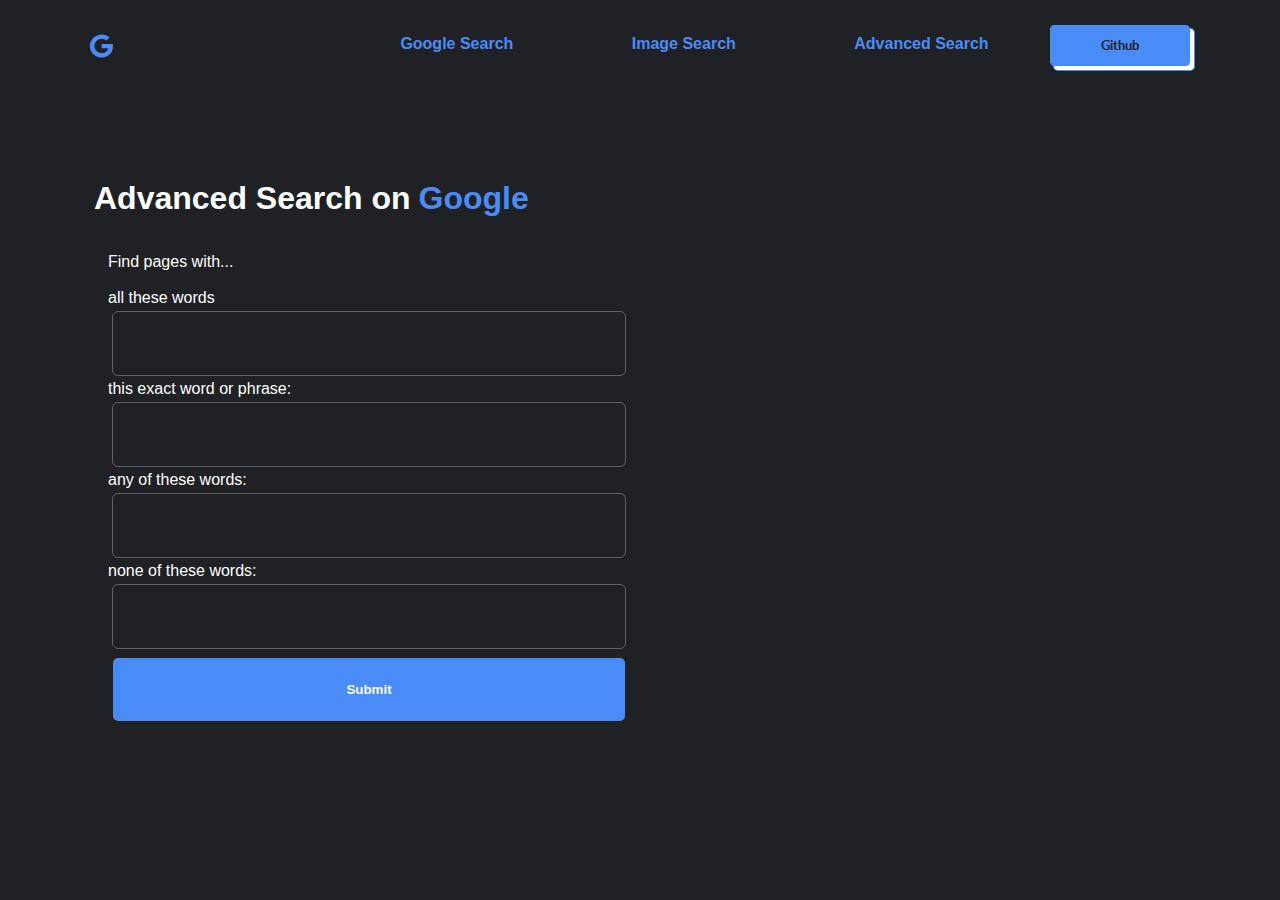
==== html/advanced-search.html @ 00839c17 "initial without bar button implementation" ====
<!DOCTYPE html>
<html lang="en">
    <head>
        <title>Advanced Search</title>
        <link rel="stylesheet" 
        href="https://cdnjs.cloudflare.com/ajax/libs/font-awesome/6.4.2/css/all.min.css">   
        <link rel="stylesheet" href="../css/index.css">
        <link rel="stylesheet" href="../css/advanced.css">
    </head>
    <body>
        <div class="header">
            <i class="fa-brands fa-google fa-xl self big" style="color: #4A8CF7;"></i>
            <i class="fa-solid fa-bars big bar" id="bar" style="color: #4A8CF7;"></i>

            <div class="header-items">
                <a href="/html/index.html" class="highlight">Google Search</a>
                <a href="/html/image-search.html" class="highlight">Image Search</a>
                <a href="" class="highlight">Advanced Search</a>
                <button id="gitBtn" class="button-50" role="button">Github</button>
            </div>
           
        </div>

        <div class="advanced">
            <div class="title">
                <h1>Advanced Search on </h1>
                <h1 class="highlight">Google</h1>
            </div>
            <form>
                <p>Find pages with...</p>
                <label for="allWords">all these words</label>
                <input type="text"  id="allWords">
                <label for="exactWord">this exact word or phrase:</label>
                <input type="text" id="exactWord">
                <label for="anyWord">any of these words:</label>
                <input type="text"  id="anyWord">
                <label for="noneWord">none of these words:</label>
                <input type="text"  id="noneWord">
                <input type="submit">    
            </form>
        </div>

        <script src="../js/index.js"></script>
    </body>
</html>
---- css/index.css ----
@import url('https://fonts.googleapis.com/css2?family=Cedarville+Cursive&family=Lato&display=swap');

* {
    box-sizing: border-box;
    margin: 0;
    padding: 0;
    color: white;
}
  
body {
    font-family: Arial, Helvetica, sans-serif;
    background-color: #202124;
}

.header{
    display: flex;
    align-items: center;
    justify-content: flex-end;
    height: 8vh;
    padding: 5vh 10vh;
}

.header > .self {
    margin-right: auto;
}

.header > a, .header > .header-items > a{
    margin: 5vh;
    text-decoration: none;
    font-weight: bold;
    padding: 12px;
    border-radius: 10px;
}

.header > a:hover{
    color: white;

}

.bar{
    display: none;
}

input[type=text]{
    background-color: #202124;
    outline: 1px solid #5F6368;

}

.show{
  background-color: white;
}

@media (min-width: 768px) {
  .header > .button-50, .header > .header-items > .button-50 {
    padding: 12px 50px;
  }
}


@media (max-width: 1100px) {

    .header-items{
      display: none;
    }

    .bar{
      display: block;
    }

    .big{
      font-size: 4vh;
    }
  
  
}
---- css/advanced.css ----
.highlight {
    color: #4A8CF7;
}

.advanced > .title{
    display: flex;
}

.advanced >.title >h1{
    margin: 0 4px;
}

.advanced { 
    height: 90vh;
    padding: 10vh;
    display: flex;
    flex-direction: column;
}

.advanced > form{
    display: flex;
    flex-direction: column;
    padding: 2vh;
}

.advanced > form> p {
    margin: 2vh 0;
}

.advanced > form > input[type=submit]{
    background-color: #4A8CF7;
    color: white;
    font-weight: bold;
}

.advanced > form > input[type=submit]:hover{
    background-color: #1D5ABD;
    cursor: pointer;
}

.advanced > form > input{ 
  padding: 10px;
  height: 7vh;
  width: 40vw;
  box-shadow: none;
  border: none;
  margin: 5px;
  border-radius: 5px;
}

.button-50 {
    background-color: #4A8CF7;
    background-image: none;
    font-family: 'Cedarville Cursive', cursive;
    font-family: 'Lato', sans-serif;
    font-weight: bold;
    border: 1px solid #4A8CF7;
    border-radius: 4px;
    color: #1D1D1D;
    box-shadow: #fff 4px 4px 0 0,#4A8CF7 4px 4px 0 1px;
    box-sizing: border-box;
    cursor: pointer;
    display: inline-block;
    line-height: 15px;
    overflow: visible;
    padding: 12px 2px;
    text-align: center;
    text-transform: none;
    touch-action: manipulation;
    user-select: none;
    -webkit-user-select: none;
    vertical-align: middle;
    white-space: nowrap;
  }
  
  .button-50:focus {
    text-decoration: none;
  }
  
  .button-50:hover {
    text-decoration: none;
    background-color: #4A8CF7;
  }
  
  .button-50:active {
    box-shadow: rgba(0, 0, 0, .125) 0 3px 5px inset;
    outline: 0;
  }
  
  .button-50:not([disabled]):active {
    box-shadow: #fff 2px 2px 0 0, #000 2px 2px 0 1px;
    transform: translate(2px, 2px);
  }
  
  
  @media (max-width: 1100px) {
  
    .advanced >.title >h1{
      font-size: 2.5vh;
      margin: 0 10px;
  }

    .advanced > form > input{ 
    width: 70vw;
    font-size: 1.5vh;
    margin: 50px;
  }

  .advanced{
    padding: 2vh;
  }

  
}
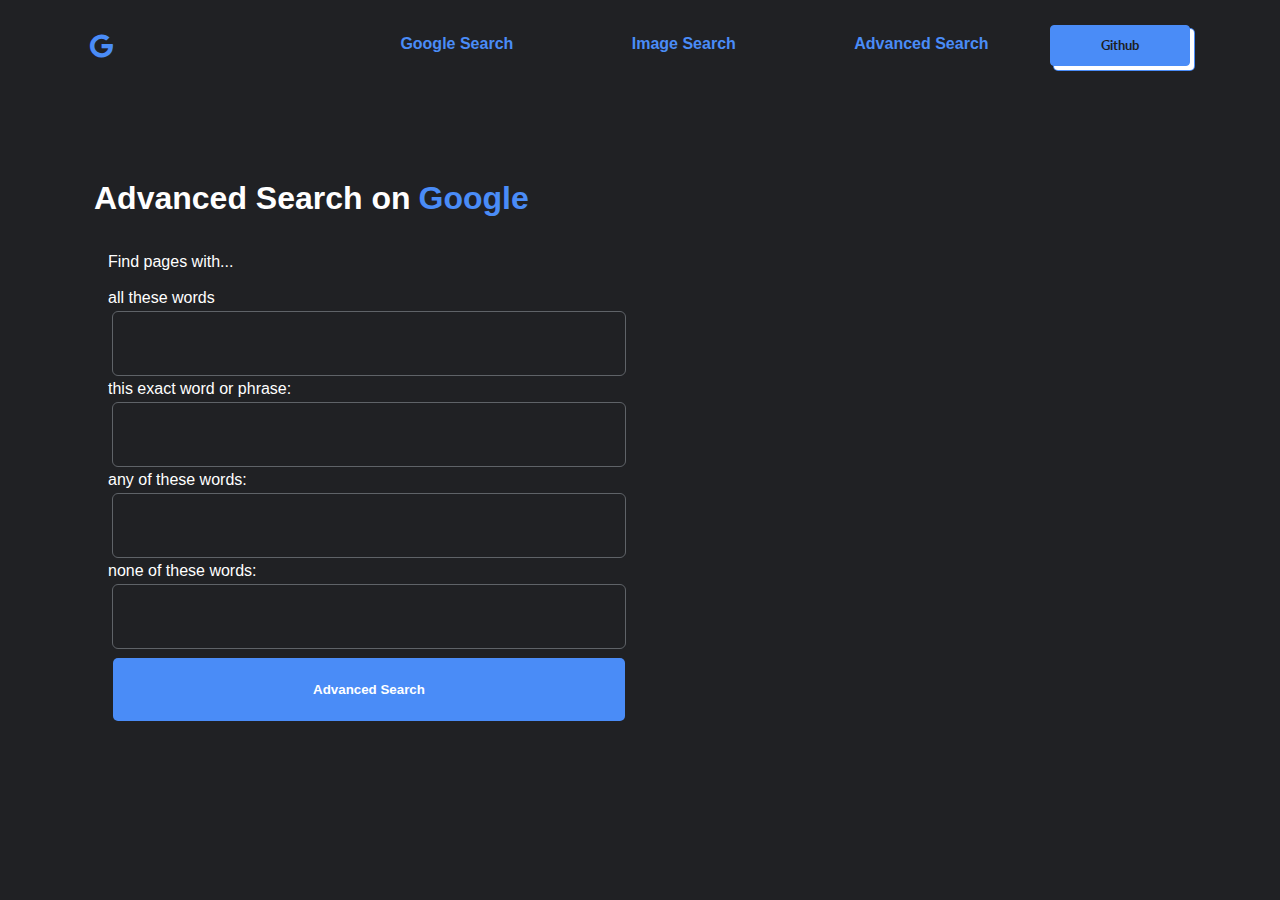
==== commit 8a327877: "simplified version with parameters" ====
--- a/html/advanced-search.html
+++ b/html/advanced-search.html
@@ -18,28 +18,24 @@
                 <a href="" class="highlight">Advanced Search</a>
                 <button id="gitBtn" class="button-50" role="button">Github</button>
             </div>
-           
         </div>
-
         <div class="advanced">
             <div class="title">
                 <h1>Advanced Search on </h1>
                 <h1 class="highlight">Google</h1>
             </div>
-            <form>
+            <form action="https://www.google.com/search" method="GET">
                 <p>Find pages with...</p>
                 <label for="allWords">all these words</label>
-                <input type="text"  id="allWords">
+                <input type="text" name="q" id="allWords">
                 <label for="exactWord">this exact word or phrase:</label>
-                <input type="text" id="exactWord">
+                <input type="text" name="as_epq" id="exactWord">
                 <label for="anyWord">any of these words:</label>
-                <input type="text"  id="anyWord">
+                <input type="text" name="as_oq" id="anyWord">
                 <label for="noneWord">none of these words:</label>
-                <input type="text"  id="noneWord">
-                <input type="submit">    
+                <input type="text" name="as_eq" id="noneWord">
+                <input type="submit" value="Advanced Search">    
             </form>
         </div>
-
-        <script src="../js/index.js"></script>
     </body>
 </html>
--- a/css/index.css
+++ b/css/index.css
@@ -24,7 +24,7 @@
     margin-right: auto;
 }
 
-.header > a, .header > .header-items > a{
+ a{
     margin: 5vh;
     text-decoration: none;
     font-weight: bold;
@@ -47,9 +47,24 @@
 
 }
 
-.show{
-  background-color: white;
+.show-items {
+  display: none;
+  position: absolute;
+  flex-direction: column;
+  top: 0;
+  left: 0;
+  background-color: lightgray;
+  transition: left 0.3s ease, width 0.3s ease;
+  width: 70vw;
+  height: 100vh;
+  z-index: 999; /* Um número alto para garantir que esteja acima de outros elementos */
 }
+
+.show-items > a{
+  color: black;
+  font-size: 3vh;
+}
+
 
 @media (min-width: 768px) {
   .header > .button-50, .header > .header-items > .button-50 {
@@ -57,9 +72,7 @@
   }
 }
 
-
 @media (max-width: 1100px) {
-
     .header-items{
       display: none;
     }
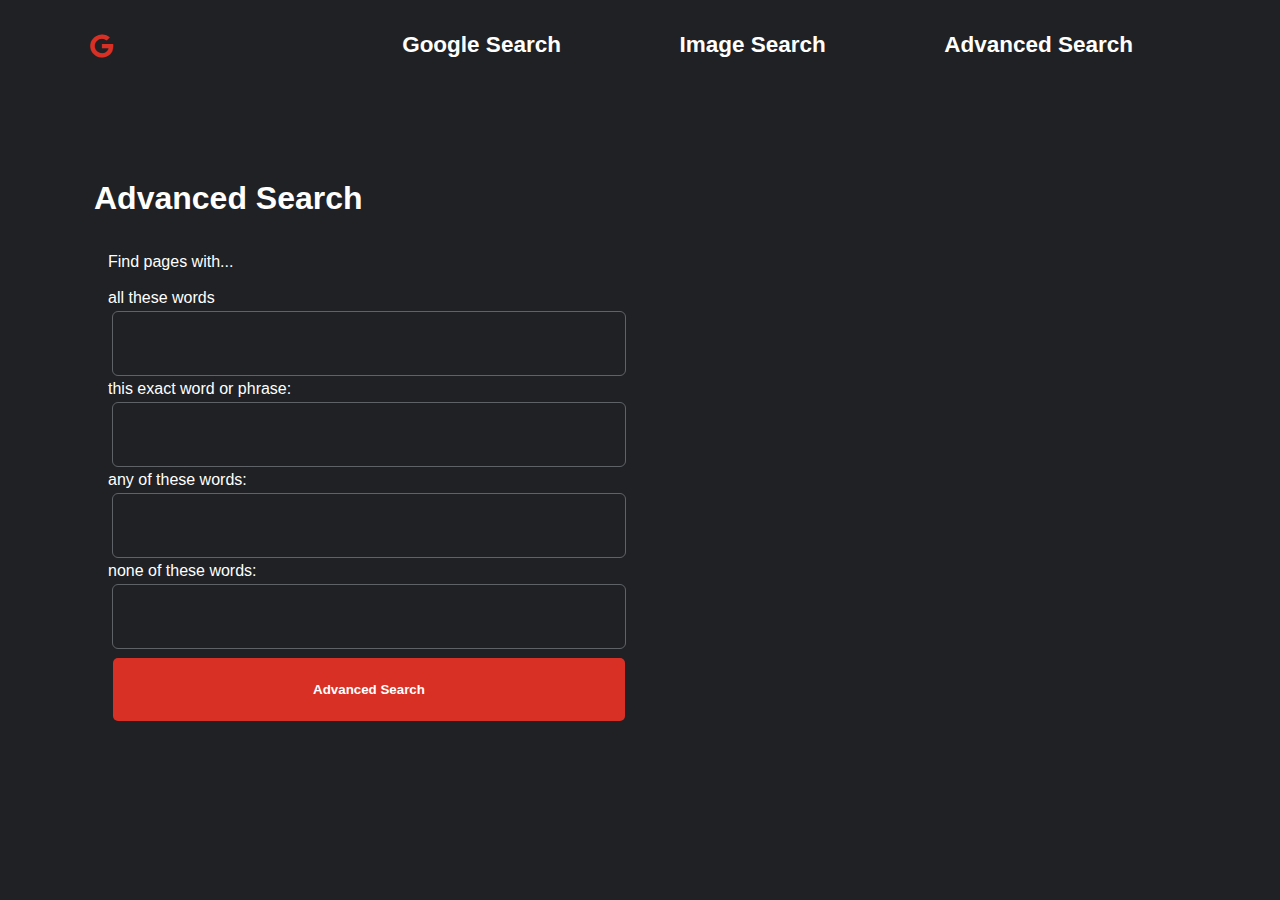
==== commit 8bac4a5c: "changes in style" ====
--- a/html/advanced-search.html
+++ b/html/advanced-search.html
@@ -9,20 +9,23 @@
     </head>
     <body>
         <div class="header">
-            <i class="fa-brands fa-google fa-xl self big" style="color: #4A8CF7;"></i>
-            <i class="fa-solid fa-bars big bar" id="bar" style="color: #4A8CF7;"></i>
+            <i class="fa-brands fa-google fa-xl self big" style="color: #D93025;"></i>
+            <i class="fa-solid fa-bars big bar" id="bar" style="color: #D93025;"></i>
 
             <div class="header-items">
                 <a href="/html/index.html" class="highlight">Google Search</a>
                 <a href="/html/image-search.html" class="highlight">Image Search</a>
                 <a href="" class="highlight">Advanced Search</a>
-                <button id="gitBtn" class="button-50" role="button">Github</button>
+            </div>
+            <div class="show-items">
+                <a href="/html/index.html">Search</a>
+                <a href="/html/image-search.html">Image Search</a>
+                <a href="/html/advanced-search.html" >Advanced Search</a>
             </div>
         </div>
         <div class="advanced">
             <div class="title">
-                <h1>Advanced Search on </h1>
-                <h1 class="highlight">Google</h1>
+                <h1 class="highlight">Advanced Search</h1>
             </div>
             <form action="https://www.google.com/search" method="GET">
                 <p>Find pages with...</p>
@@ -37,5 +40,6 @@
                 <input type="submit" value="Advanced Search">    
             </form>
         </div>
+        <script src="../js/index.js"></script>
     </body>
 </html>
--- a/css/index.css
+++ b/css/index.css
@@ -20,11 +20,11 @@
     padding: 5vh 10vh;
 }
 
-.header > .self {
+.self {
     margin-right: auto;
 }
 
- a{
+ .header-items > a, .show-items > a{
     margin: 5vh;
     text-decoration: none;
     font-weight: bold;
@@ -32,9 +32,12 @@
     border-radius: 10px;
 }
 
-.header > a:hover{
-    color: white;
+a{
+  font-size: 2.5vh;
+}
 
+a:hover{
+  text-decoration: underline;
 }
 
 .bar{
@@ -43,7 +46,7 @@
 
 input[type=text]{
     background-color: #202124;
-    outline: 1px solid #5F6368;
+    outline: 1.5px solid #5F6368;
 
 }
 
@@ -53,24 +56,18 @@
   flex-direction: column;
   top: 0;
   left: 0;
-  background-color: lightgray;
+  background-color: #27282B;
   transition: left 0.3s ease, width 0.3s ease;
-  width: 70vw;
+  width: 50vw;
   height: 100vh;
-  z-index: 999; /* Um número alto para garantir que esteja acima de outros elementos */
+  z-index: 999;
 }
 
 .show-items > a{
-  color: black;
-  font-size: 3vh;
+  color: white;
+  font-size: 2.5vh;
 }
 
-
-@media (min-width: 768px) {
-  .header > .button-50, .header > .header-items > .button-50 {
-    padding: 12px 50px;
-  }
-}
 
 @media (max-width: 1100px) {
     .header-items{
@@ -85,5 +82,7 @@
       font-size: 4vh;
     }
   
+    .header-items > a, .show-items > a{
+      margin: 5vh 2vh;}
   
 } --- a/css/advanced.css
+++ b/css/advanced.css
@@ -1,6 +1,3 @@
-.highlight {
-    color: #4A8CF7;
-}
 
 .advanced > .title{
     display: flex;
@@ -28,13 +25,13 @@
 }
 
 .advanced > form > input[type=submit]{
-    background-color: #4A8CF7;
+    background-color: #D93025;
     color: white;
     font-weight: bold;
 }
 
 .advanced > form > input[type=submit]:hover{
-    background-color: #1D5ABD;
+    background-color: #D93025;
     cursor: pointer;
 }
 
@@ -48,51 +45,7 @@
   border-radius: 5px;
 }
 
-.button-50 {
-    background-color: #4A8CF7;
-    background-image: none;
-    font-family: 'Cedarville Cursive', cursive;
-    font-family: 'Lato', sans-serif;
-    font-weight: bold;
-    border: 1px solid #4A8CF7;
-    border-radius: 4px;
-    color: #1D1D1D;
-    box-shadow: #fff 4px 4px 0 0,#4A8CF7 4px 4px 0 1px;
-    box-sizing: border-box;
-    cursor: pointer;
-    display: inline-block;
-    line-height: 15px;
-    overflow: visible;
-    padding: 12px 2px;
-    text-align: center;
-    text-transform: none;
-    touch-action: manipulation;
-    user-select: none;
-    -webkit-user-select: none;
-    vertical-align: middle;
-    white-space: nowrap;
-  }
-  
-  .button-50:focus {
-    text-decoration: none;
-  }
-  
-  .button-50:hover {
-    text-decoration: none;
-    background-color: #4A8CF7;
-  }
-  
-  .button-50:active {
-    box-shadow: rgba(0, 0, 0, .125) 0 3px 5px inset;
-    outline: 0;
-  }
-  
-  .button-50:not([disabled]):active {
-    box-shadow: #fff 2px 2px 0 0, #000 2px 2px 0 1px;
-    transform: translate(2px, 2px);
-  }
-  
-  
+
   @media (max-width: 1100px) {
   
     .advanced >.title >h1{
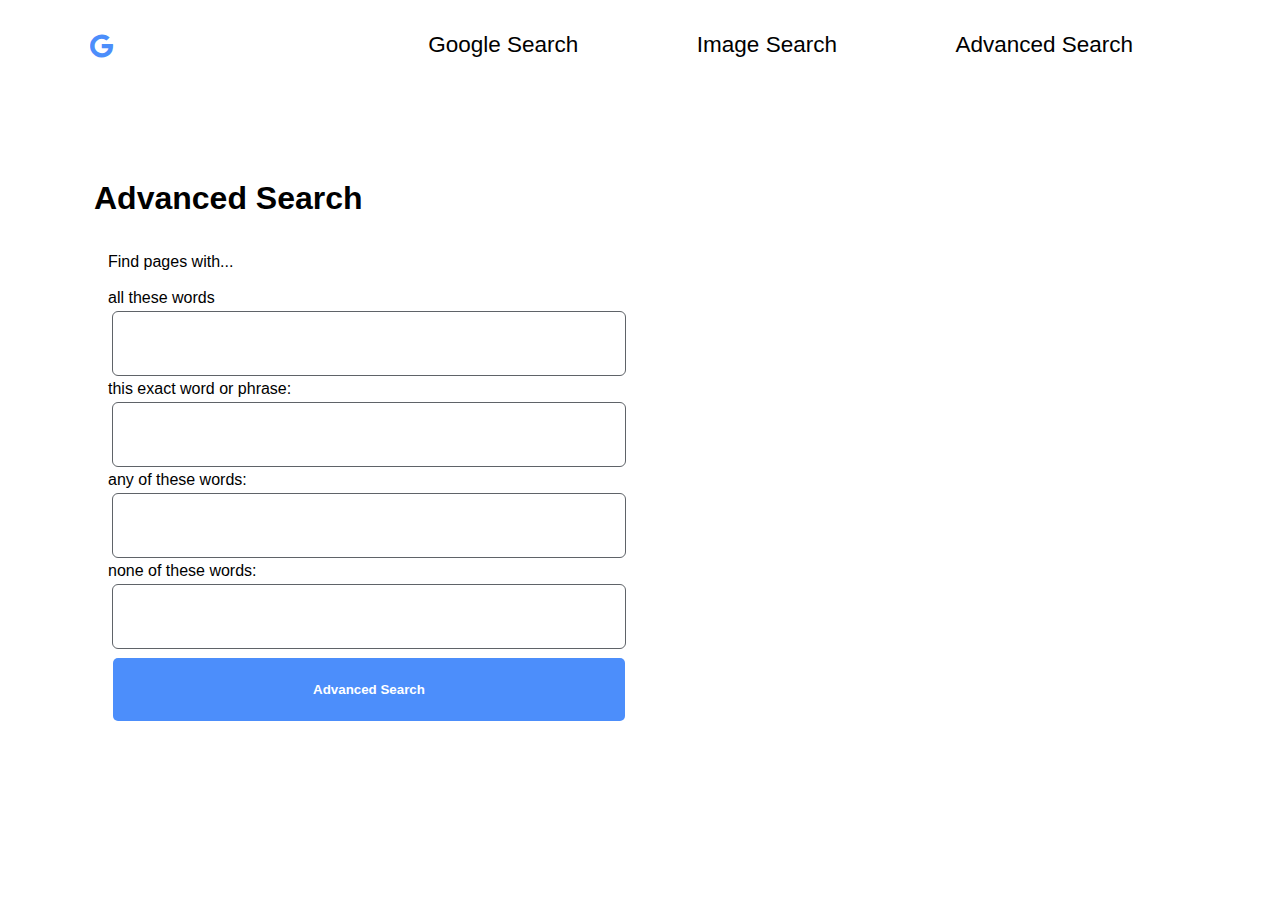
==== commit d9dcb395: "responsivity and blue btn changes" ====
--- a/html/advanced-search.html
+++ b/html/advanced-search.html
@@ -9,8 +9,8 @@
     </head>
     <body>
         <div class="header">
-            <i class="fa-brands fa-google fa-xl self big" style="color: #D93025;"></i>
-            <i class="fa-solid fa-bars big bar" id="bar" style="color: #D93025;"></i>
+            <i class="fa-brands fa-google fa-xl self big" style="color: #4C8EFB;"></i>
+            <i class="fa-solid fa-bars big bar" id="bar" style="color: #4C8EFB;"></i>
 
             <div class="header-items">
                 <a href="/html/index.html" class="highlight">Google Search</a>
@@ -42,4 +42,4 @@
         </div>
         <script src="../js/index.js"></script>
     </body>
-</html>
+</html>--- a/css/index.css
+++ b/css/index.css
@@ -4,19 +4,41 @@
     box-sizing: border-box;
     margin: 0;
     padding: 0;
+}
+
+body {
+    font-family: Arial, Helvetica, sans-serif;
+}
+
+.container {
+    width: 100%;
+    height: 100%;
+    background-color: white;
+    color: black; 
+}
+
+input[type=text]{
+    outline: 1.5px solid #5F6368;
+}
+
+
+.show-items {
+    background-color: #1F1F1F;
+}
+
+.show-items > a {
     color: white;
 }
-  
-body {
-    font-family: Arial, Helvetica, sans-serif;
-    background-color: #202124;
+
+.header > .header-items > a {
+    color: black;
 }
 
-.header{
+.header {
     display: flex;
     align-items: center;
     justify-content: flex-end;
-    height: 8vh;
+    height: 10vh;
     padding: 5vh 10vh;
 }
 
@@ -24,65 +46,145 @@
     margin-right: auto;
 }
 
- .header-items > a, .show-items > a{
+.header-items > a, .show-items > a {
     margin: 5vh;
     text-decoration: none;
-    font-weight: bold;
     padding: 12px;
     border-radius: 10px;
 }
 
-a{
-  font-size: 2.5vh;
+a {
+    font-size: 2.5vh;
 }
 
-a:hover{
-  text-decoration: underline;
+a:hover {
+    text-decoration: underline;
 }
 
-.bar{
+footer {
+    display: flex;
+    align-items: center;
+    justify-content: flex-end;
+    height: 10vh;
+    padding: 2vw;
+    background-color: #F2F2F2;
+}
+
+footer > ul > li > a {
+    text-decoration: none;
+    margin: 2vh;
+    font-size: 1vw;
+    color: black;
+}
+
+footer > ul {
+    display: flex;
+}
+
+footer > ul > li {
+    list-style-type: none;
+}
+
+.bar {
     display: none;
 }
 
-input[type=text]{
-    background-color: #202124;
-    outline: 1.5px solid #5F6368;
-
+.show-items {
+    display: none;
+    position: absolute;
+    flex-direction: column;
+    top: 0;
+    left: 0;
+    width: 50vw;
+    height: 100vh;
+    z-index: 999;
 }
 
-.show-items {
-  display: none;
-  position: absolute;
-  flex-direction: column;
-  top: 0;
-  left: 0;
-  background-color: #27282B;
-  transition: left 0.3s ease, width 0.3s ease;
-  width: 50vw;
-  height: 100vh;
-  z-index: 999;
+.show-items > a {
+    font-size: 2.5vw;
 }
 
-.show-items > a{
-  color: white;
-  font-size: 2.5vh;
+span{
+  font-size: 6vw;
 }
 
 
+.title h1 .g {
+  color: #4285F4;
+}
+
+.title h1 .o2{
+  color: #FBBC05;
+}
+
+.title h1 .l {
+  color: #34A853; 
+}
+
+.title h1 .o1, .title h1 .e {
+  color: #EA4335;
+}
+
+/*dark theme */
+.container.dark {
+    background-color: #020202;
+    color: white; 
+}
+
+.dark > .fa-google {
+    color: white;
+}
+
+.dark > .fa-bars {
+    color: white;
+}
+
+.dark > input[type=text] {
+    background-color: #202124;
+}
+.dark > footer {
+    background-color: #171717;
+}
+
+.dark > .header > .header-items > a {
+    color: white;
+}
+
+.dark > footer > ul > li > a{
+    color: white;
+}
+
+.dark .title h1 .g,
+.dark .title h1 .o1,
+.dark .title h1 .o2,
+.dark .title h1 .l,
+.dark .title h1 .e {
+    color: white;
+}
+
+/*end of dark theme */
+
 @media (max-width: 1100px) {
-    .header-items{
-      display: none;
+    .header-items {
+        display: none;
     }
 
-    .bar{
-      display: block;
+    .bar {
+        display: block;
     }
 
-    .big{
-      font-size: 4vh;
+    .big {
+        font-size: 4vh;
     }
-  
-    .header-items > a, .show-items > a{
-      margin: 5vh 2vh;}
-  
-} +
+    .header-items > a, .show-items > a {
+        margin: 5vh 2vh;
+    }
+
+    footer > ul > li > a {
+        font-size: 2vw;
+    }
+    span{
+      font-size: 10vw;
+    }
+}
--- a/css/advanced.css
+++ b/css/advanced.css
@@ -1,67 +1,63 @@
-
 .advanced > .title{
-    display: flex;
+  display: flex;
 }
 
 .advanced >.title >h1{
-    margin: 0 4px;
+  margin: 0 4px;
 }
 
 .advanced { 
-    height: 90vh;
-    padding: 10vh;
-    display: flex;
-    flex-direction: column;
+  height: 90vh;
+  padding: 10vh;
+  display: flex;
+  flex-direction: column;
 }
 
 .advanced > form{
-    display: flex;
-    flex-direction: column;
-    padding: 2vh;
+  display: flex;
+  flex-direction: column;
+  padding: 2vh;
 }
 
 .advanced > form> p {
-    margin: 2vh 0;
+  margin: 2vh 0;
 }
 
 .advanced > form > input[type=submit]{
-    background-color: #D93025;
-    color: white;
-    font-weight: bold;
+  background-color: #4C8EFB;
+  color: white;
+  font-weight: bold;
 }
 
 .advanced > form > input[type=submit]:hover{
-    background-color: #D93025;
-    cursor: pointer;
+  background-color: #4C8EFB;
+  cursor: pointer;
 }
 
 .advanced > form > input{ 
-  padding: 10px;
-  height: 7vh;
-  width: 40vw;
-  box-shadow: none;
-  border: none;
-  margin: 5px;
-  border-radius: 5px;
+padding: 10px;
+height: 7vh;
+width: 40vw;
+box-shadow: none;
+border: none;
+margin: 5px;
+border-radius: 5px;
 }
 
-
-  @media (max-width: 1100px) {
-  
-    .advanced >.title >h1{
-      font-size: 2.5vh;
-      margin: 0 10px;
+@media (max-width: 1100px) {
+  .advanced >.title >h1{
+    font-size: 3vh;
+    margin: 0 10px;
+}
+  .advanced > form> p, .advanced > form> label {
+  font-size: 2vh;
   }
-
-    .advanced > form > input{ 
-    width: 70vw;
-    font-size: 1.5vh;
-    margin: 50px;
-  }
-
-  .advanced{
-    padding: 2vh;
-  }
-
-  
+  .advanced > form > input{ 
+  width: 70vw;
+  font-size: 1.5vh;
+  margin: 50px;
+}
+.advanced{
+  padding: 2vh;
+}
 } 